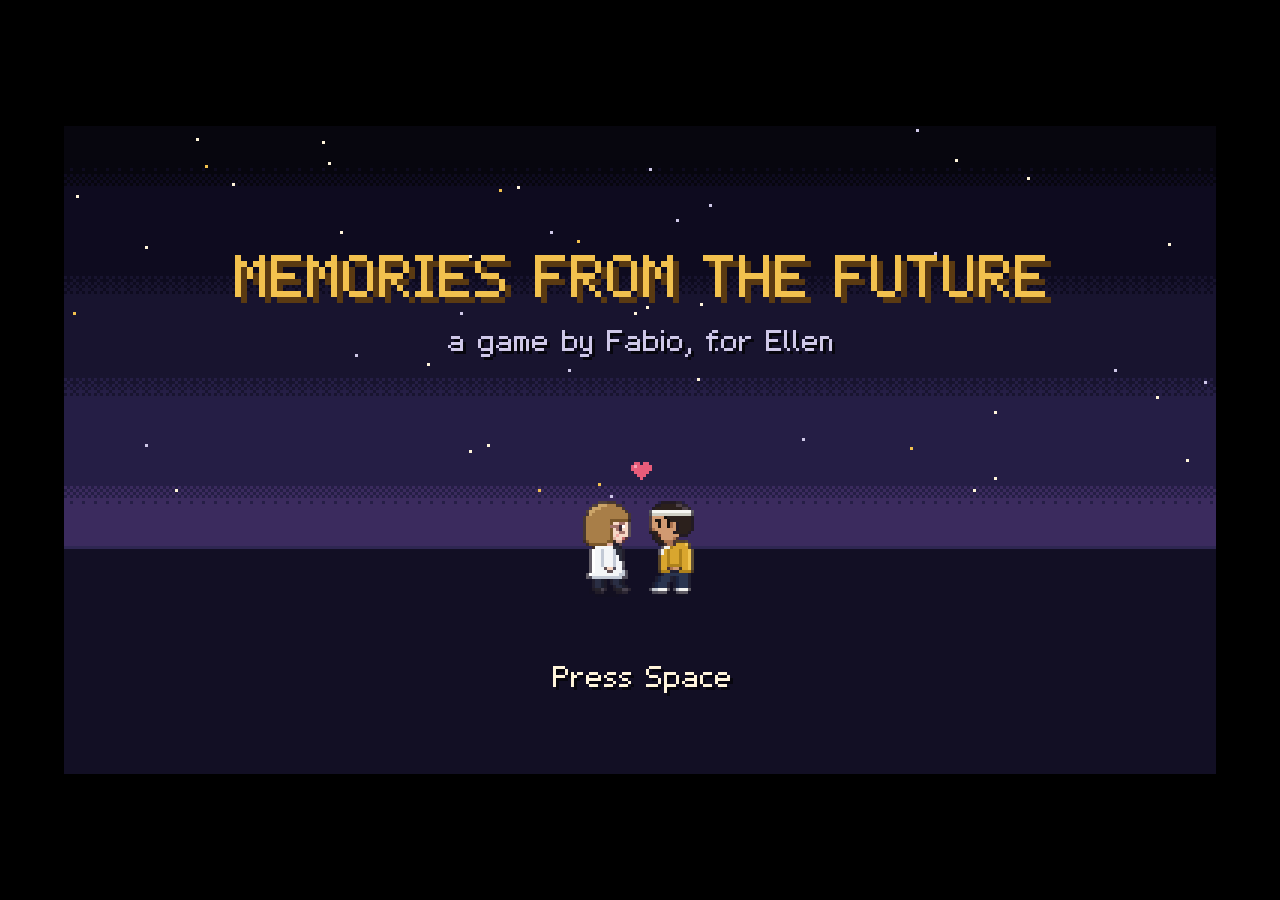
==== index.html @ 2a692d0d "Etapa 1: base do jogo Canvas 384x216 em escala inteira com pixels nítidos, tecla F para tela cheia, " ====
<!DOCTYPE html>
<html lang="en-GB">
<head>
  <meta charset="utf-8">
  <meta name="viewport" content="width=device-width, initial-scale=1">
  <title>Memories from the Future</title>
  <link rel="icon" href="data:,">
  <link rel="stylesheet" href="css/style.css">
</head>
<body>
  <canvas id="game" width="384" height="216"></canvas>

  <!-- Scripts clássicos, nesta ordem. Sem módulos ES e sem fetch, para abrir com dois cliques (file://). -->
  <script src="data/config.js"></script>
  <script src="data/sprites.js"></script>

  <script src="js/engine/display.js"></script>
  <script src="js/engine/gfx.js"></script>
  <script src="js/engine/text.js"></script>
  <script src="js/engine/input.js"></script>
  <script src="js/engine/loop.js"></script>
  <script src="js/engine/sound.js"></script>
  <script src="js/engine/save.js"></script>
  <script src="js/engine/camera.js"></script>
  <script src="js/engine/dialog.js"></script>
  <script src="js/engine/game.js"></script>
  <script src="js/engine/debug.js"></script>

  <script src="js/game/hud.js"></script>
  <script src="js/game/chars.js"></script>
  <script src="js/game/flow.js"></script>
  <script src="js/game/title.js"></script>
  <script src="js/game/testroom.js"></script>

  <script src="js/main.js"></script>
</body>
</html>
---- css/style.css ----
/* Fundo preto: o espaço que sobra vira barra preta. O display.js amplia o canvas em escala inteira. */
html,
body {
  margin: 0;
  height: 100%;
  background: #000;
  overflow: hidden;
}

body {
  display: flex;
  align-items: center;
  justify-content: center;
}

#game {
  display: block;
  image-rendering: pixelated;
}

/* sem cursor do mouse em tela cheia */
:fullscreen,
:fullscreen * {
  cursor: none;
}
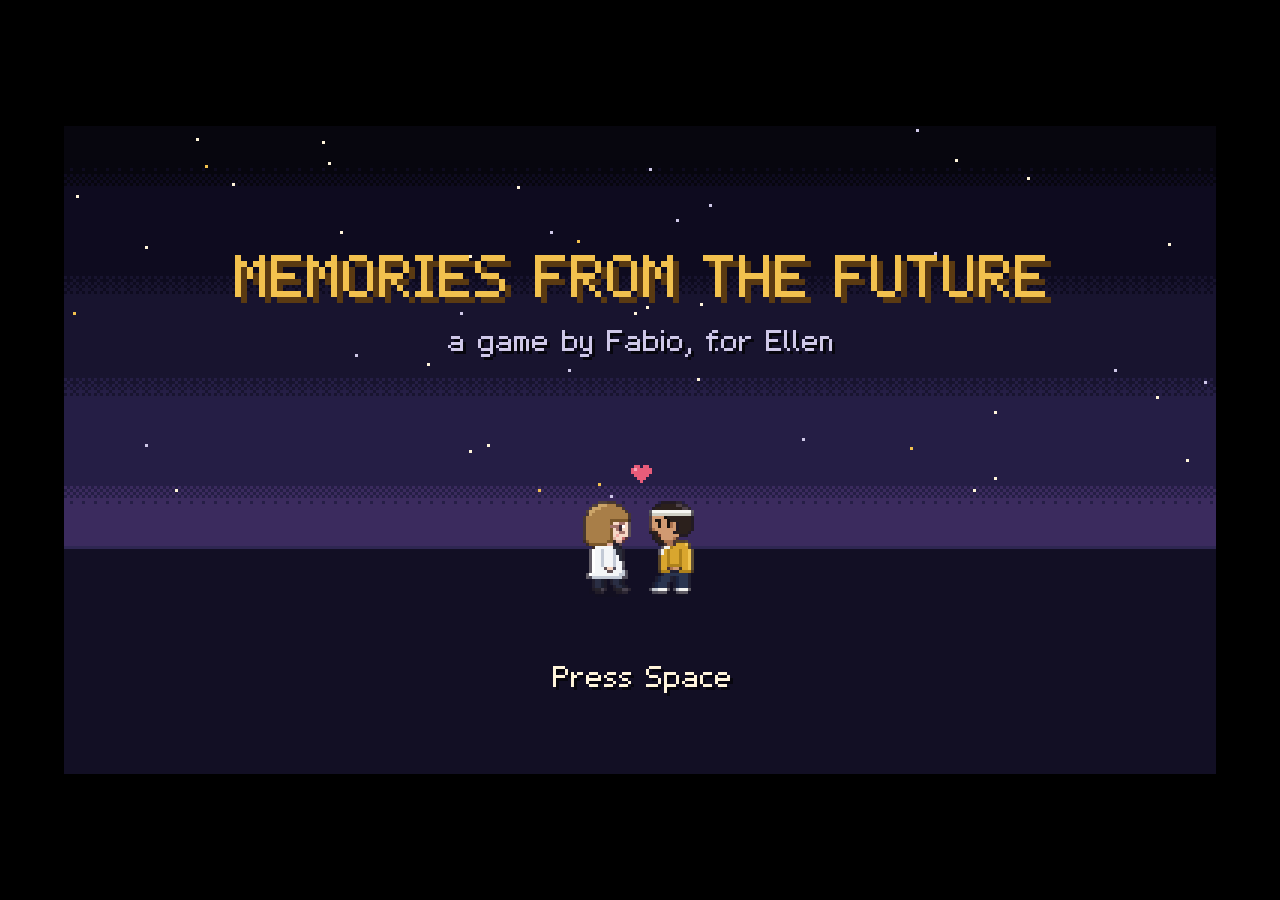
==== commit c51320fd: "Etapa 2: núcleo de stealth no F1 A1 A Ellen do presente anda em 8 direções (correndo com Shift), des" ====
--- a/index.html
+++ b/index.html
@@ -13,6 +13,8 @@
   <!-- Scripts clássicos, nesta ordem. Sem módulos ES e sem fetch, para abrir com dois cliques (file://). -->
   <script src="data/config.js"></script>
   <script src="data/sprites.js"></script>
+  <script src="data/characters.js"></script>
+  <script src="data/scenes/F1A1.js"></script>
 
   <script src="js/engine/display.js"></script>
   <script src="js/engine/gfx.js"></script>
@@ -27,9 +29,14 @@
   <script src="js/engine/debug.js"></script>
 
   <script src="js/game/hud.js"></script>
+  <script src="js/game/scenery.js"></script>
   <script src="js/game/chars.js"></script>
+  <script src="js/game/vision.js"></script>
+  <script src="js/game/guards.js"></script>
+  <script src="js/game/room.js"></script>
   <script src="js/game/flow.js"></script>
   <script src="js/game/title.js"></script>
+  <script src="js/game/stealth.js"></script>
   <script src="js/game/testroom.js"></script>
 
   <script src="js/main.js"></script>
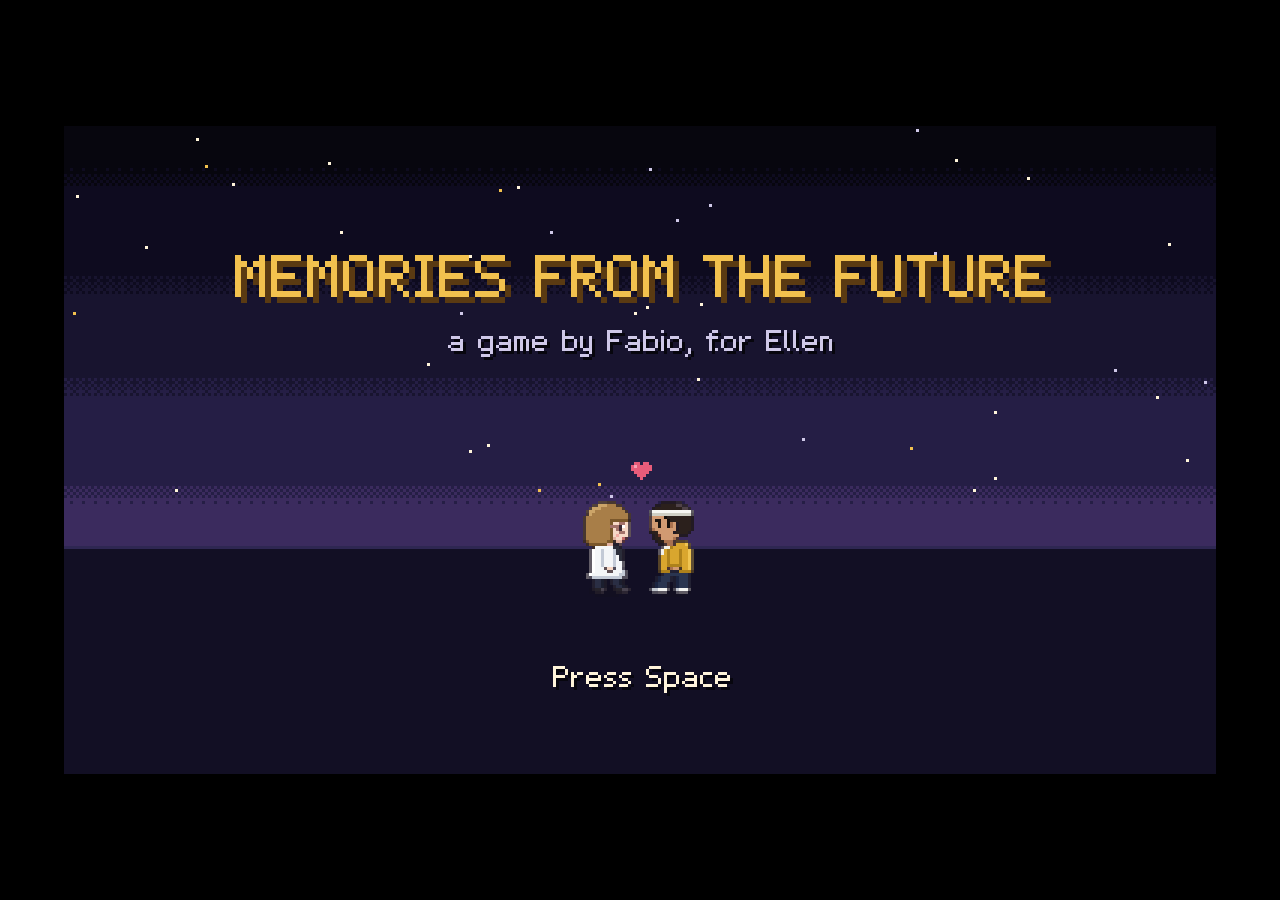
==== commit f304ba0a: "Etapa 4 (base): componentes especiais e arquivos por fase Base comum para os cenários das fases 2 a " ====
--- a/index.html
+++ b/index.html
@@ -13,8 +13,39 @@
   <!-- Scripts clássicos, nesta ordem. Sem módulos ES e sem fetch, para abrir com dois cliques (file://). -->
   <script src="data/config.js"></script>
   <script src="data/sprites.js"></script>
+  <script src="data/sprites-f2.js"></script>
+  <script src="data/sprites-f3.js"></script>
+  <script src="data/sprites-f4.js"></script>
   <script src="data/characters.js"></script>
+  <script src="data/characters-f2.js"></script>
+  <script src="data/characters-f3.js"></script>
+  <script src="data/characters-f4.js"></script>
   <script src="data/scenes/F1A1.js"></script>
+  <script src="data/scenes/F1A2.js"></script>
+  <script src="data/scenes/F1B1.js"></script>
+  <script src="data/scenes/F1B2.js"></script>
+  <script src="data/scenes/F1C1.js"></script>
+  <script src="data/scenes/F1C2.js"></script>
+  <script src="data/scenes/F2A1.js"></script>
+  <script src="data/scenes/F2A2.js"></script>
+  <script src="data/scenes/F2B1.js"></script>
+  <script src="data/scenes/F2B2.js"></script>
+  <script src="data/scenes/F2C1.js"></script>
+  <script src="data/scenes/F2C2.js"></script>
+  <script src="data/scenes/F3A1.js"></script>
+  <script src="data/scenes/F3A2.js"></script>
+  <script src="data/scenes/F3B1.js"></script>
+  <script src="data/scenes/F3B2.js"></script>
+  <script src="data/scenes/F3C1.js"></script>
+  <script src="data/scenes/F3C2.js"></script>
+  <script src="data/scenes/F4A1.js"></script>
+  <script src="data/scenes/F4A2.js"></script>
+  <script src="data/scenes/F4B1.js"></script>
+  <script src="data/scenes/F4B2.js"></script>
+  <script src="data/scenes/F4C1.js"></script>
+  <script src="data/scenes/F4C2.js"></script>
+  <script src="data/scenes/HALL.js"></script>
+  <script src="data/scenes/CHEST.js"></script>
 
   <script src="js/engine/display.js"></script>
   <script src="js/engine/gfx.js"></script>
@@ -30,13 +61,22 @@
 
   <script src="js/game/hud.js"></script>
   <script src="js/game/scenery.js"></script>
+  <script src="js/game/scenery-hall.js"></script>
+  <script src="js/game/scenery-f1.js"></script>
+  <script src="js/game/scenery-f2.js"></script>
+  <script src="js/game/scenery-f3.js"></script>
+  <script src="js/game/scenery-f4.js"></script>
   <script src="js/game/chars.js"></script>
   <script src="js/game/vision.js"></script>
   <script src="js/game/guards.js"></script>
   <script src="js/game/room.js"></script>
   <script src="js/game/flow.js"></script>
+  <script src="js/game/items.js"></script>
+  <script src="js/game/chest.js"></script>
   <script src="js/game/title.js"></script>
+  <script src="js/game/card.js"></script>
   <script src="js/game/stealth.js"></script>
+  <script src="js/game/anomaly.js"></script>
   <script src="js/game/testroom.js"></script>
 
   <script src="js/main.js"></script>
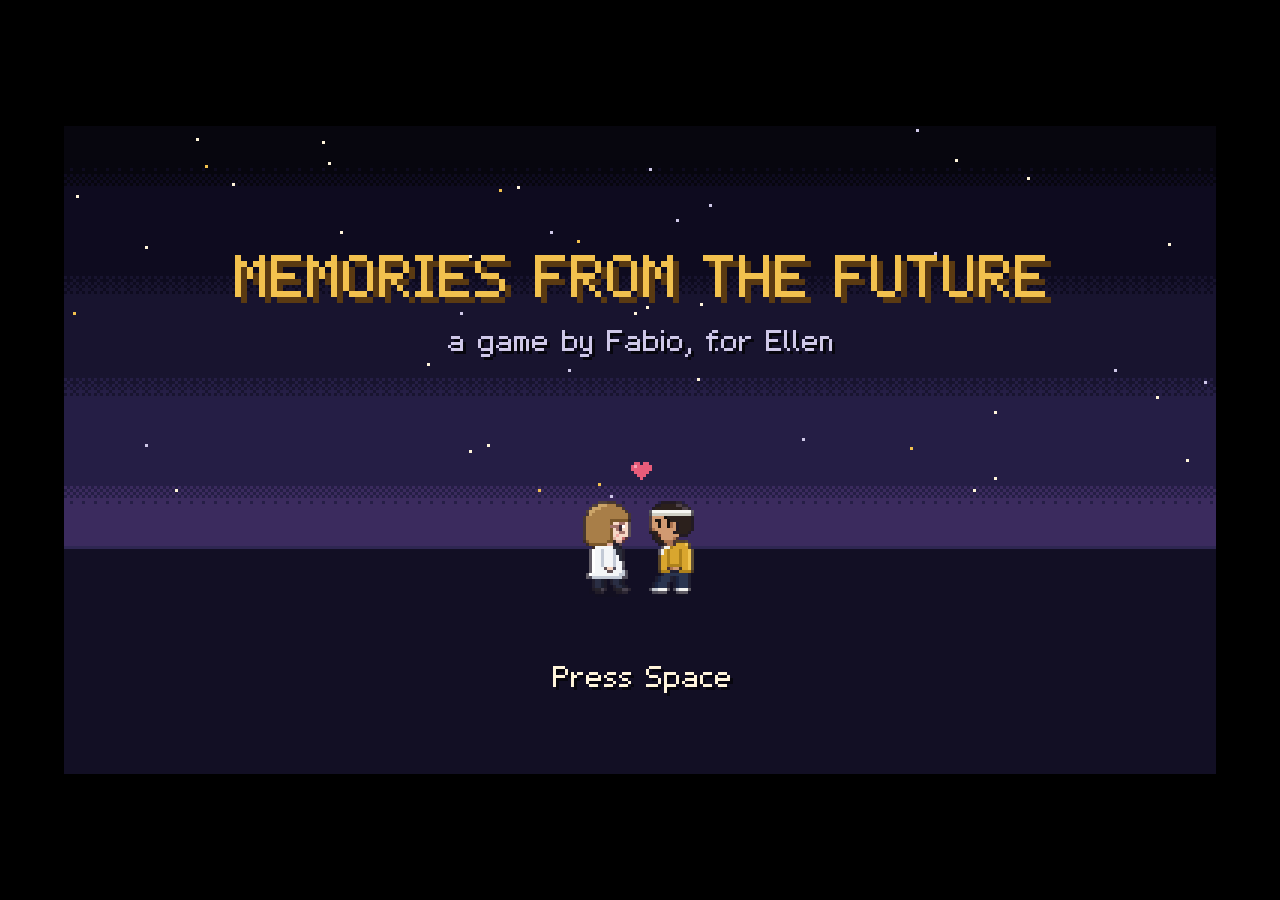
==== commit ae86138f: "Etapa 5: prólogo, fase 5, batalha e final - Prólogo (seção 11.2): a lanchonete JIMMY'S JUNK PALACE à" ====
--- a/index.html
+++ b/index.html
@@ -45,6 +45,10 @@
   <script src="data/scenes/F4C1.js"></script>
   <script src="data/scenes/F4C2.js"></script>
   <script src="data/scenes/HALL.js"></script>
+  <script src="data/scenes/PRO1.js"></script>
+  <script src="data/scenes/PRO2.js"></script>
+  <script src="data/scenes/LAB.js"></script>
+  <script src="data/scenes/SHOP.js"></script>
   <script src="data/scenes/CHEST.js"></script>
 
   <script src="js/engine/display.js"></script>
@@ -66,6 +70,7 @@
   <script src="js/game/scenery-f2.js"></script>
   <script src="js/game/scenery-f3.js"></script>
   <script src="js/game/scenery-f4.js"></script>
+  <script src="js/game/scenery-story.js"></script>
   <script src="js/game/chars.js"></script>
   <script src="js/game/vision.js"></script>
   <script src="js/game/guards.js"></script>
@@ -75,8 +80,12 @@
   <script src="js/game/chest.js"></script>
   <script src="js/game/title.js"></script>
   <script src="js/game/card.js"></script>
+  <script src="js/game/story.js"></script>
+  <script src="js/game/jimmy.js"></script>
   <script src="js/game/stealth.js"></script>
   <script src="js/game/anomaly.js"></script>
+  <script src="js/game/battle.js"></script>
+  <script src="js/game/ending.js"></script>
   <script src="js/game/testroom.js"></script>
 
   <script src="js/main.js"></script>
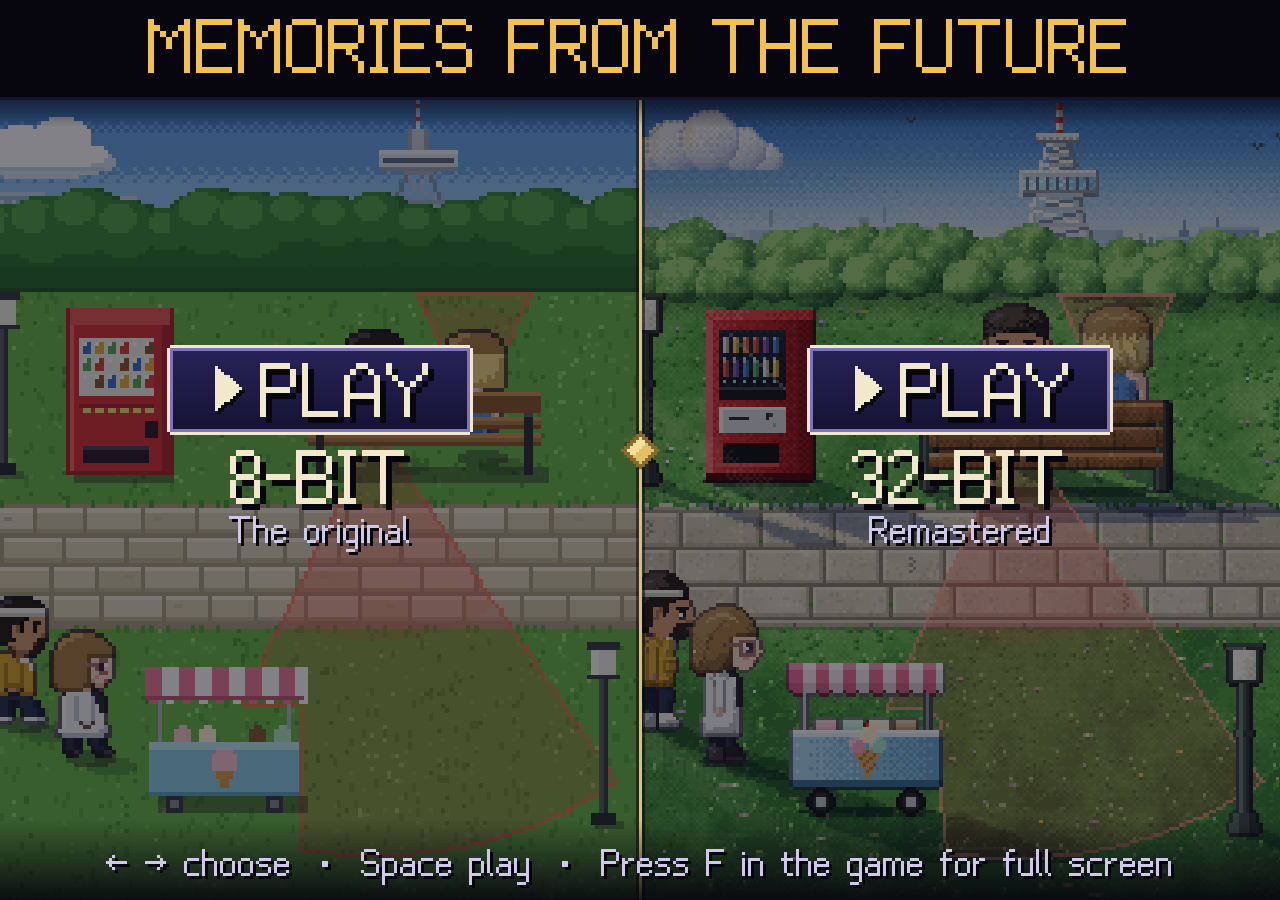
==== commit e900139b: "Melhorias, parte 3: página inicial 8-bit | 32-bit O index.html da raiz vira a página inicial, dividi" ====
--- a/index.html
+++ b/index.html
@@ -5,89 +5,33 @@
   <meta name="viewport" content="width=device-width, initial-scale=1">
   <title>Memories from the Future</title>
   <link rel="icon" href="data:,">
-  <link rel="stylesheet" href="css/style.css">
+  <link rel="stylesheet" href="home/home.css">
 </head>
 <body>
-  <canvas id="game" width="384" height="216"></canvas>
+  <!-- Página inicial: escolhe a versão. À esquerda a V1 (8-bit, v1.html), à direita a V2 (32-bit,
+       v2/index.html). Textos, destinos e imagens no HOME_CONFIG (topo de home/home.js). -->
+  <main class="split" id="split">
+    <section class="half" data-i="0">
+      <div class="center">
+        <a class="play" href="v1.html"><span class="sr">Play 8-bit</span><canvas></canvas></a>
+        <canvas class="name"></canvas>
+        <canvas class="line"></canvas>
+      </div>
+    </section>
+    <section class="half" data-i="1">
+      <div class="center">
+        <a class="play" href="v2/index.html"><span class="sr">Play 32-bit</span><canvas></canvas></a>
+        <canvas class="name"></canvas>
+        <canvas class="line"></canvas>
+      </div>
+    </section>
+    <div class="divider"><canvas class="diamond"></canvas></div>
+    <header class="band top"><h1 class="sr">Memories from the Future</h1><canvas class="title"></canvas></header>
+    <footer class="band bottom"><canvas class="hint"></canvas></footer>
+  </main>
 
-  <!-- Scripts clássicos, nesta ordem. Sem módulos ES e sem fetch, para abrir com dois cliques (file://). -->
-  <script src="data/config.js"></script>
-  <script src="data/sprites.js"></script>
-  <script src="data/sprites-f2.js"></script>
-  <script src="data/sprites-f3.js"></script>
-  <script src="data/sprites-f4.js"></script>
-  <script src="data/characters.js"></script>
-  <script src="data/characters-f2.js"></script>
-  <script src="data/characters-f3.js"></script>
-  <script src="data/characters-f4.js"></script>
-  <script src="data/scenes/F1A1.js"></script>
-  <script src="data/scenes/F1A2.js"></script>
-  <script src="data/scenes/F1B1.js"></script>
-  <script src="data/scenes/F1B2.js"></script>
-  <script src="data/scenes/F1C1.js"></script>
-  <script src="data/scenes/F1C2.js"></script>
-  <script src="data/scenes/F2A1.js"></script>
-  <script src="data/scenes/F2A2.js"></script>
-  <script src="data/scenes/F2B1.js"></script>
-  <script src="data/scenes/F2B2.js"></script>
-  <script src="data/scenes/F2C1.js"></script>
-  <script src="data/scenes/F2C2.js"></script>
-  <script src="data/scenes/F3A1.js"></script>
-  <script src="data/scenes/F3A2.js"></script>
-  <script src="data/scenes/F3B1.js"></script>
-  <script src="data/scenes/F3B2.js"></script>
-  <script src="data/scenes/F3C1.js"></script>
-  <script src="data/scenes/F3C2.js"></script>
-  <script src="data/scenes/F4A1.js"></script>
-  <script src="data/scenes/F4A2.js"></script>
-  <script src="data/scenes/F4B1.js"></script>
-  <script src="data/scenes/F4B2.js"></script>
-  <script src="data/scenes/F4C1.js"></script>
-  <script src="data/scenes/F4C2.js"></script>
-  <script src="data/scenes/HALL.js"></script>
-  <script src="data/scenes/PRO1.js"></script>
-  <script src="data/scenes/PRO2.js"></script>
-  <script src="data/scenes/LAB.js"></script>
-  <script src="data/scenes/SHOP.js"></script>
-  <script src="data/scenes/CHEST.js"></script>
-
-  <script src="js/engine/display.js"></script>
-  <script src="js/engine/gfx.js"></script>
-  <script src="js/engine/text.js"></script>
-  <script src="js/engine/input.js"></script>
-  <script src="js/engine/loop.js"></script>
-  <script src="js/engine/sound.js"></script>
-  <script src="js/engine/save.js"></script>
-  <script src="js/engine/camera.js"></script>
-  <script src="js/engine/dialog.js"></script>
-  <script src="js/engine/game.js"></script>
-  <script src="js/engine/debug.js"></script>
-
-  <script src="js/game/hud.js"></script>
-  <script src="js/game/scenery.js"></script>
-  <script src="js/game/scenery-hall.js"></script>
-  <script src="js/game/scenery-f1.js"></script>
-  <script src="js/game/scenery-f2.js"></script>
-  <script src="js/game/scenery-f3.js"></script>
-  <script src="js/game/scenery-f4.js"></script>
-  <script src="js/game/scenery-story.js"></script>
-  <script src="js/game/chars.js"></script>
-  <script src="js/game/vision.js"></script>
-  <script src="js/game/guards.js"></script>
-  <script src="js/game/room.js"></script>
-  <script src="js/game/flow.js"></script>
-  <script src="js/game/items.js"></script>
-  <script src="js/game/chest.js"></script>
-  <script src="js/game/title.js"></script>
-  <script src="js/game/card.js"></script>
-  <script src="js/game/story.js"></script>
-  <script src="js/game/jimmy.js"></script>
-  <script src="js/game/stealth.js"></script>
-  <script src="js/game/anomaly.js"></script>
-  <script src="js/game/battle.js"></script>
-  <script src="js/game/ending.js"></script>
-  <script src="js/game/testroom.js"></script>
-
-  <script src="js/main.js"></script>
+  <!-- Só a fonte de pixel da V2 (o arquivo só define dados: SPRITES, PALETTES, FONT) -->
+  <script src="v2/data/sprites.js"></script>
+  <script src="home/home.js"></script>
 </body>
 </html>
--- a/home/home.css
+++ b/home/home.css
@@ -0,0 +1,138 @@
+/* Página inicial: a tela dividida ao meio (8-bit | 32-bit). --u = 1 pixel do jogo em px de CSS
+   (o home.js calcula para os pixels da tela ficarem inteiros, também com o zoom do Windows). */
+:root {
+  --u: 4px;
+  --ink: #07060E;
+  --gold: #E2C068;
+  --gold-dark: #6A4A1A;
+}
+
+* { box-sizing: border-box; }
+
+html, body {
+  margin: 0;
+  height: 100%;
+  background: var(--ink);
+  overflow: hidden;
+}
+
+canvas {
+  display: block;
+  image-rendering: pixelated;
+  image-rendering: crisp-edges;
+}
+
+.sr {
+  position: absolute;
+  width: 1px;
+  height: 1px;
+  overflow: hidden;
+  clip: rect(0 0 0 0);
+  white-space: nowrap;
+}
+
+.split {
+  position: relative;
+  display: flex;
+  width: 100vw;
+  height: 100vh;
+}
+
+/* cada metade: a imagem do jogo cobrindo tudo, nítida, com um véu escuro por cima */
+.half {
+  position: relative;
+  flex: 1 1 50%;
+  background-color: var(--ink);
+  background-repeat: no-repeat;
+  background-size: cover;
+  background-position: 40% 50%;
+  image-rendering: pixelated;
+  image-rendering: crisp-edges;
+  cursor: pointer;
+}
+.half::after {
+  content: "";
+  position: absolute;
+  inset: 0;
+  background: var(--ink);
+  opacity: 0.5;
+  transition: opacity 0.25s;
+  pointer-events: none;
+}
+.half.active::after { opacity: 0.12; }
+.split.chosen .half:not(.active)::after { opacity: 0.72; }
+
+.center {
+  position: absolute;
+  inset: 0;
+  z-index: 1;
+  display: flex;
+  flex-direction: column;
+  align-items: center;
+  justify-content: center;
+  gap: calc(var(--u) * 5);
+  pointer-events: none;
+}
+.center > * { pointer-events: auto; }
+.center .line { margin-top: calc(var(--u) * -3); }
+
+.play {
+  display: block;
+  outline: none;
+  transition: transform 0.15s;
+}
+.half.active .play { transform: translateY(calc(var(--u) * -1)); }
+
+/* a divisória dourada no meio, com o losango */
+.divider {
+  position: absolute;
+  z-index: 2;
+  left: calc(50% - var(--u) / 2);
+  top: 0;
+  bottom: 0;
+  width: var(--u);
+  background: var(--gold);
+  box-shadow: 0 0 0 var(--u) rgba(7, 6, 14, 0.55);
+  pointer-events: none;
+}
+.diamond {
+  position: absolute;
+  left: 50%;
+  top: 50%;
+  transform: translate(-50%, -50%);
+}
+
+/* faixas de cima (título) e de baixo (dicas) atravessando as duas metades */
+.band {
+  position: absolute;
+  z-index: 3;
+  left: 0;
+  right: 0;
+  display: flex;
+  justify-content: center;
+  pointer-events: none;
+}
+/* a faixa de cima cobre o HUD das imagens (30 de 270 linhas na V2, 24 de 216 na V1: a mesma altura)
+   e o título fica no lugar dele */
+.band.top {
+  top: 0;
+  height: calc(100vh * 30 / 270);
+  align-items: center;
+  background: var(--ink);
+  border-bottom: var(--u) solid #2A2550;
+}
+.band.top::after {
+  content: "";
+  position: absolute;
+  left: 0;
+  right: 0;
+  top: 100%;
+  height: calc(var(--u) * 10);
+  background: linear-gradient(rgba(7, 6, 14, 0.6), rgba(7, 6, 14, 0));
+}
+.band.bottom {
+  bottom: 0;
+  padding: calc(var(--u) * 10) 0 calc(var(--u) * 4);
+  background: linear-gradient(rgba(7, 6, 14, 0), rgba(7, 6, 14, 0.9));
+}
+.band h1 { margin: 0; }
